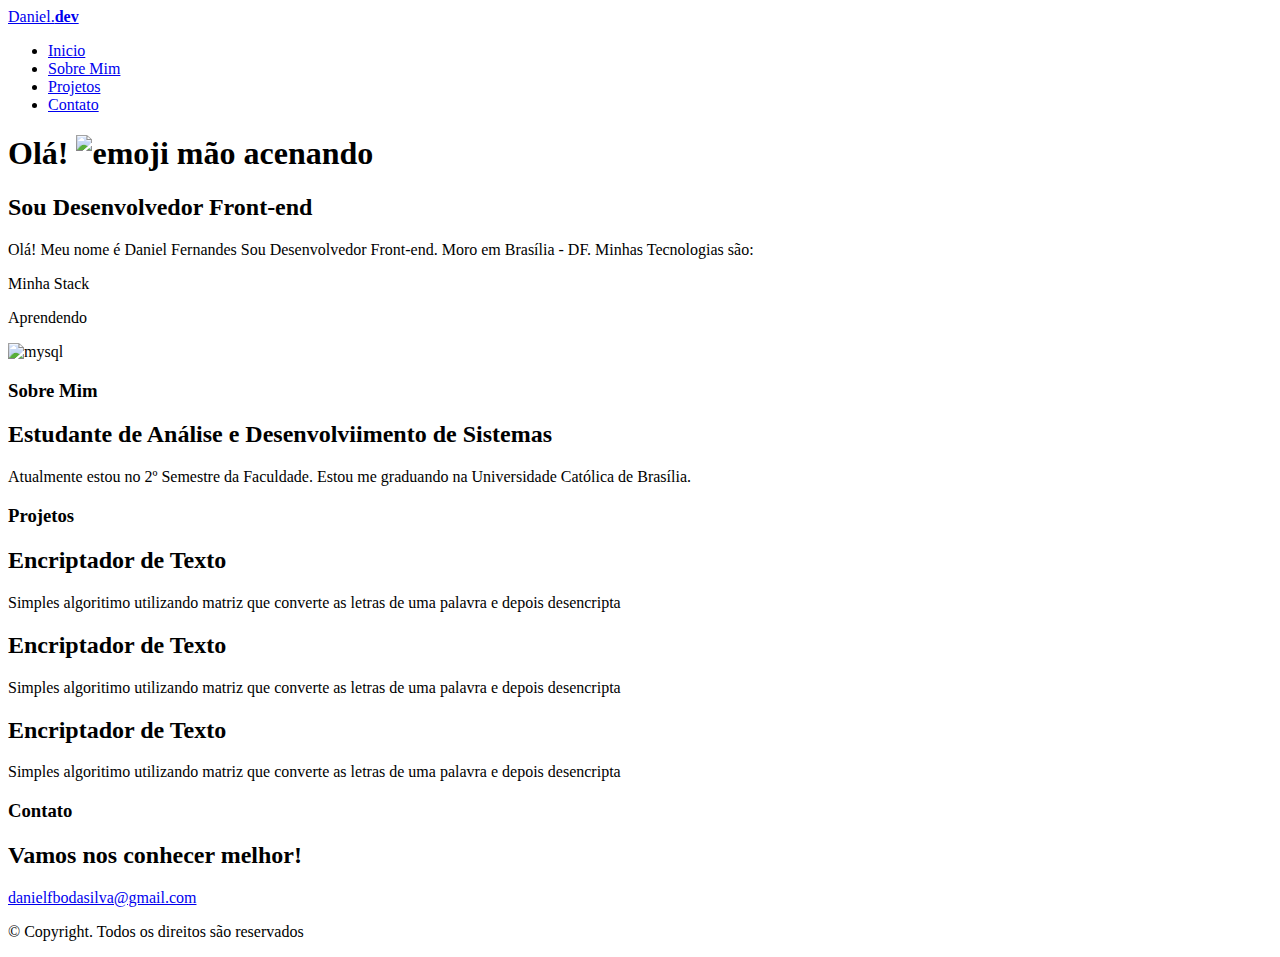
==== main.html @ 3bb81e8b "Adicionando HTML" ====
<!DOCTYPE html>
<html lang="pt-br">
<head>
    <meta charset="UTF-8">
    <meta name="viewport" content="width=device-width, initial-scale=1.0">
    <title>Meu Portifolio</title>
    <link rel="stylesheet" href="css/style.css">
    <!--Icones-->
    <link rel="stylesheet" href="https://cdnjs.cloudflare.com/ajax/libs/font-awesome/6.5.2/css/all.min.css" integrity="sha512-SnH5WK+bZxgPHs44uWIX+LLJAJ9/2PkPKZ5QiAj6Ta86w+fsb2TkcmfRyVX3pBnMFcV7oQPJkl9QevSCWr3W6A==" crossorigin="anonymous" referrerpolicy="no-referrer" />

    <script defer src="js/navegacao.js"></script>

    <script defer src="js/mobile-navbar.js"></script>
</head>
<body>
    <header class="barra-menu">
        <a href="#"><span class="logo">Daniel.<strong>dev</strong></span></a>
        <nav>
            <div class="mobile-menu">
                <div class="line1"></div>
                <div class="line2"></div>
                <div class="line3"></div>
            </div>
            <ul class="nav-list">
                <li><a href="#inicio" class="active">Inicio</a></li>
                <li><a href="#sobre-mim">Sobre Mim</a></li>
                <li><a href="#projetos">Projetos</a></li>
                <li><a href="#contato">Contato</a></li>
            </ul>
        </nav>
    </header>
    <main>
        <section id="inicio" class="inicio">
            <article class="apresentacao">
                <div class="texto-apresentacao">

                    <h1>Olá! <img class="emoji-mao-acenando" src="images/emoji-mao.png" alt="emoji mão acenando"></h1>
                    <h2>Sou Desenvolvedor Front-end</h2>
                    <p>Olá! Meu nome é Daniel Fernandes Sou Desenvolvedor Front-end. Moro em Brasília - DF. Minhas Tecnologias são:</p>


                    <div class="icones-link">
                        <a href="#"><i class="fa-brands fa-linkedin"></i></a>
                        <a href="#"><i class="fa-brands fa-github"></i></a>
                    </div>

                </div> 
                <div class="minha-foto"></div>  
            </article>
            <div class="minha-stack">
                <div class="stack-atual">
                    <p>Minha Stack</p><div class="linha-vertical"></div>
                    <i class="fa-brands fa-html5 fa-3x" style="color: #ff3300;"></i>
                    <i class="fa-brands fa-css3-alt fa-3x" style="color: #005eff;"></i>
                    <i class="fa-brands fa-square-js fa-3x" style="color: #ffc800;"></i>
                    <i class="fa-solid fa-c fa-3x" style="color: #0041b3;"></i>
                </div>
                <div class="stack-aprendendo">
                    <p>Aprendendo</p><div class="linha-vertical"></div>
                    <i class="fa-brands fa-java fa-3x" style="color: #ff0000;"></i>
                    <img src="https://cdn.iconscout.com/icon/free/png-256/free-mysql-3521596-2945040.png" alt="mysql" style="width: 70px;">

                </div>
            </div>
        </section>

        <section id="sobre-mim" class="sobre-mim">
            <article class="apresentacao">
                <div class="texto-apresentacao">

                    <h3>Sobre Mim</h3>
                    <h2>Estudante de Análise e Desenvolviimento de Sistemas</h2>
                    <p>Atualmente estou no 2º Semestre da Faculdade. Estou me graduando na Universidade Católica de Brasília.</p>

                </div> 
                <div id="imagem-sobre-mim" class="div-imagem"></div>  
            </article>
        </section>
        
        <section id="projetos" class="projetos">
            <article id="projeto-1" class="apresentacao">
               <div class="texto-apresentacao">

                    <h3>Projetos</h3>
                    <h2>Encriptador de Texto</h2>
                    <p>Simples algoritimo utilizando matriz que converte as letras de uma 
                    palavra e depois desencripta</p>
                    
                    <div class="icones-link">
                        <a href="#"><i class="fa-brands fa-github"></i></a>
                        <a href="#"><i class="fa-solid fa-arrow-up-right-from-square"></i></i></a>

                        <div>
                            <i class="fa-brands fa-html5 fa-1x" style="color: #ff3300;"></i>
                            <i class="fa-brands fa-css3-alt fa-1x" style="color: #005eff;"></i>
                            <i class="fa-brands fa-square-js fa-1x" style="color: #ffc800;"></i>
                        </div>
                    </div>
                    
                </div>
                <div class="div-imagem"></div>
            </article>

            <article id="projeto-2" class="apresentacao">
                <div class="texto-apresentacao">
                     <h2>Encriptador de Texto</h2>
                     <p>Simples algoritimo utilizando matriz que converte as letras de uma 
                     palavra e depois desencripta</p>
                     
                     <div class="icones-link">
                         <a href="#"><i class="fa-brands fa-github"></i></a>
                         <a href="#"><i class="fa-solid fa-arrow-up-right-from-square"></i></i></a>
 
                         <div>
                             <i class="fa-brands fa-html5 fa-1x" style="color: #ff3300;"></i>
                             <i class="fa-brands fa-css3-alt fa-1x" style="color: #005eff;"></i>
                             <i class="fa-brands fa-square-js fa-1x" style="color: #ffc800;"></i>
                         </div>
                     </div>
                     
                 </div>
                 <div class="div-imagem"></div>
             </article>

             <article id="projeto-2" class="apresentacao">
                <div class="texto-apresentacao">
                     <h2>Encriptador de Texto</h2>
                     <p>Simples algoritimo utilizando matriz que converte as letras de uma 
                     palavra e depois desencripta</p>
                     
                     <div class="icones-link">
                         <a href="#"><i class="fa-brands fa-github"></i></a>
                         <a href="#"><i class="fa-solid fa-arrow-up-right-from-square"></i></i></a>
 
                         <div>
                             <i class="fa-brands fa-html5 fa-1x" style="color: #ff3300;"></i>
                             <i class="fa-brands fa-css3-alt fa-1x" style="color: #005eff;"></i>
                             <i class="fa-brands fa-square-js fa-1x" style="color: #ffc800;"></i>
                         </div>
                     </div>
                     
                 </div>
                 <div class="div-imagem"></div>
             </article>
        </section>
        
        <section id="contato" class="contato">
            <article>
                <div class="texto-apresentacao">
                    <h3>Contato</h3>
                    <h2>Vamos nos conhecer melhor!</h2>
                    <p><i class="fa-regular fa-envelope"></i><a href="mailto:danielfbodasilva@gmail.com">danielfbodasilva@gmail.com</a></p>
                </div>
            </article>
        </section>
    </main>
    <footer>
        <p>&copy Copyright. Todos os direitos são reservados</p>

        <div class="icones-link">
            <a href="#"><i class="fa-brands fa-linkedin"></i></a>
            <a href="#"><i class="fa-brands fa-github"></i></a>
        </div>
    </footer>
</body>
</html>
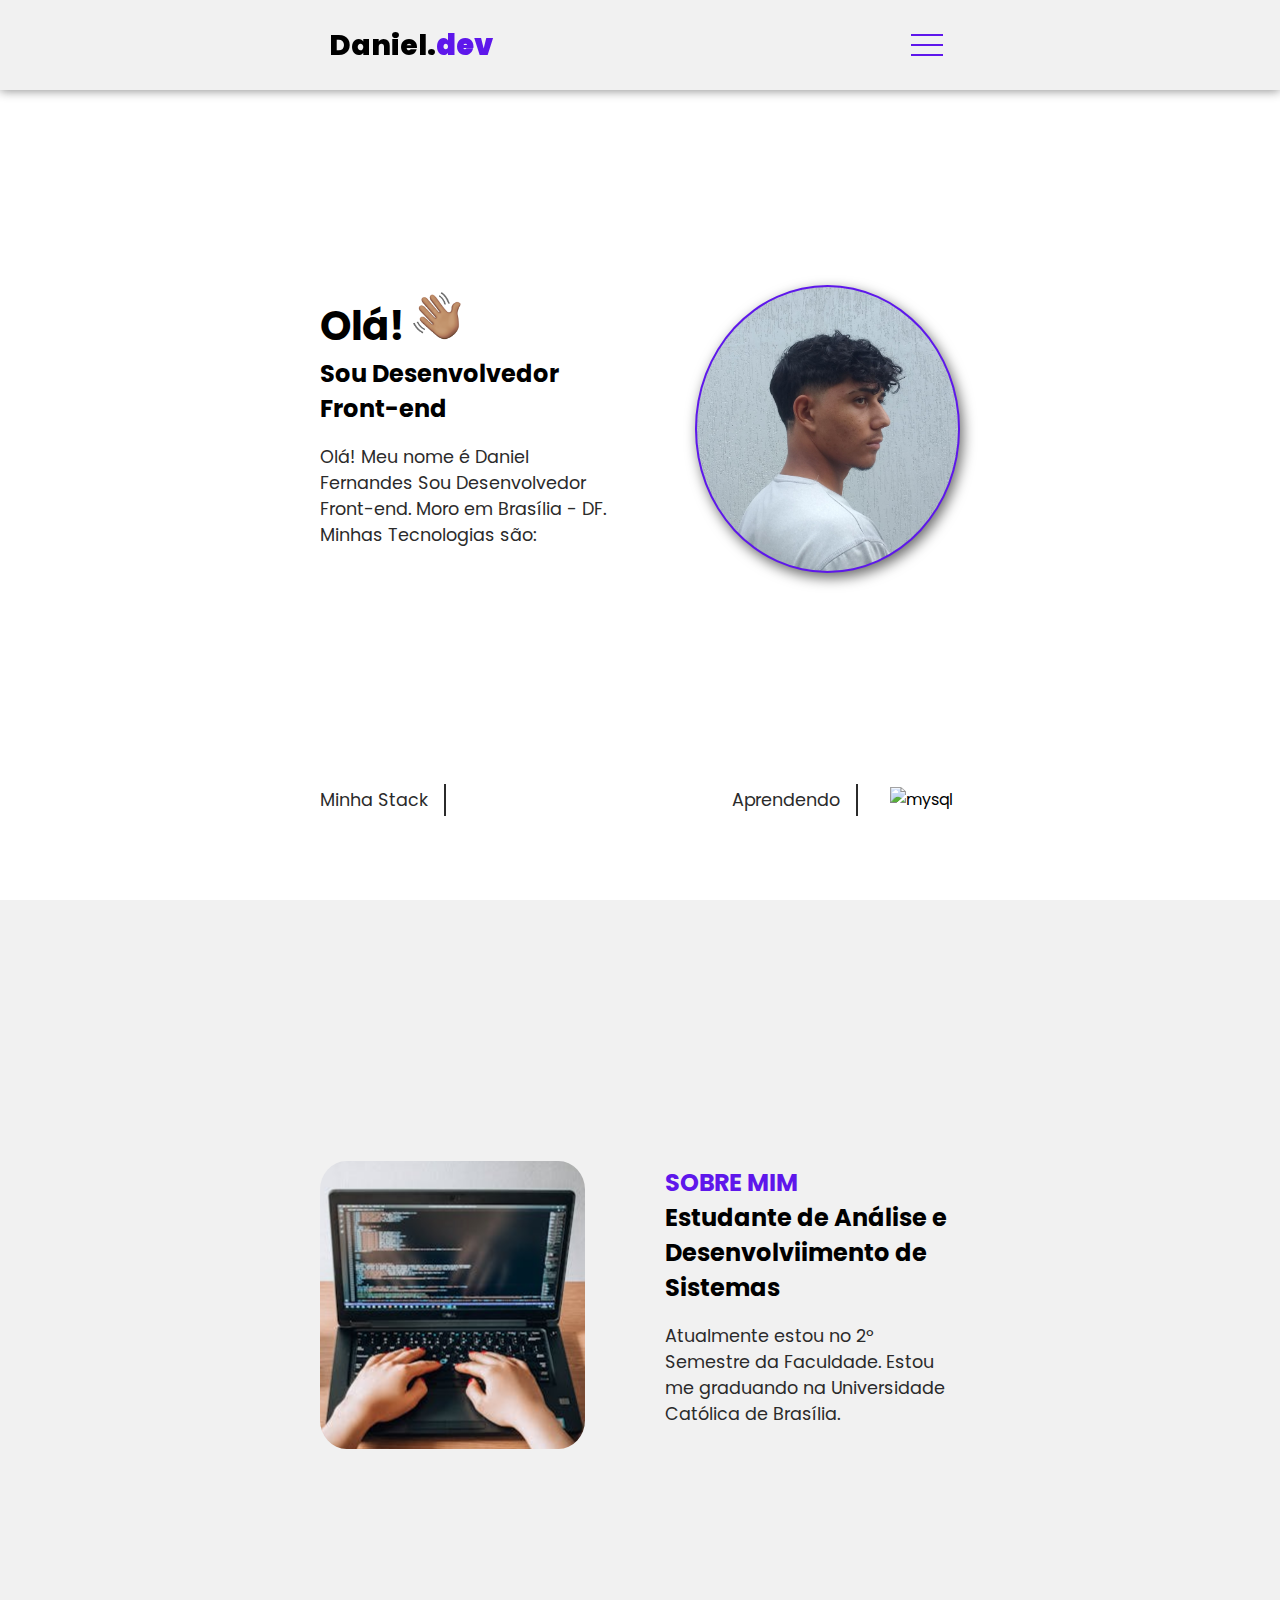
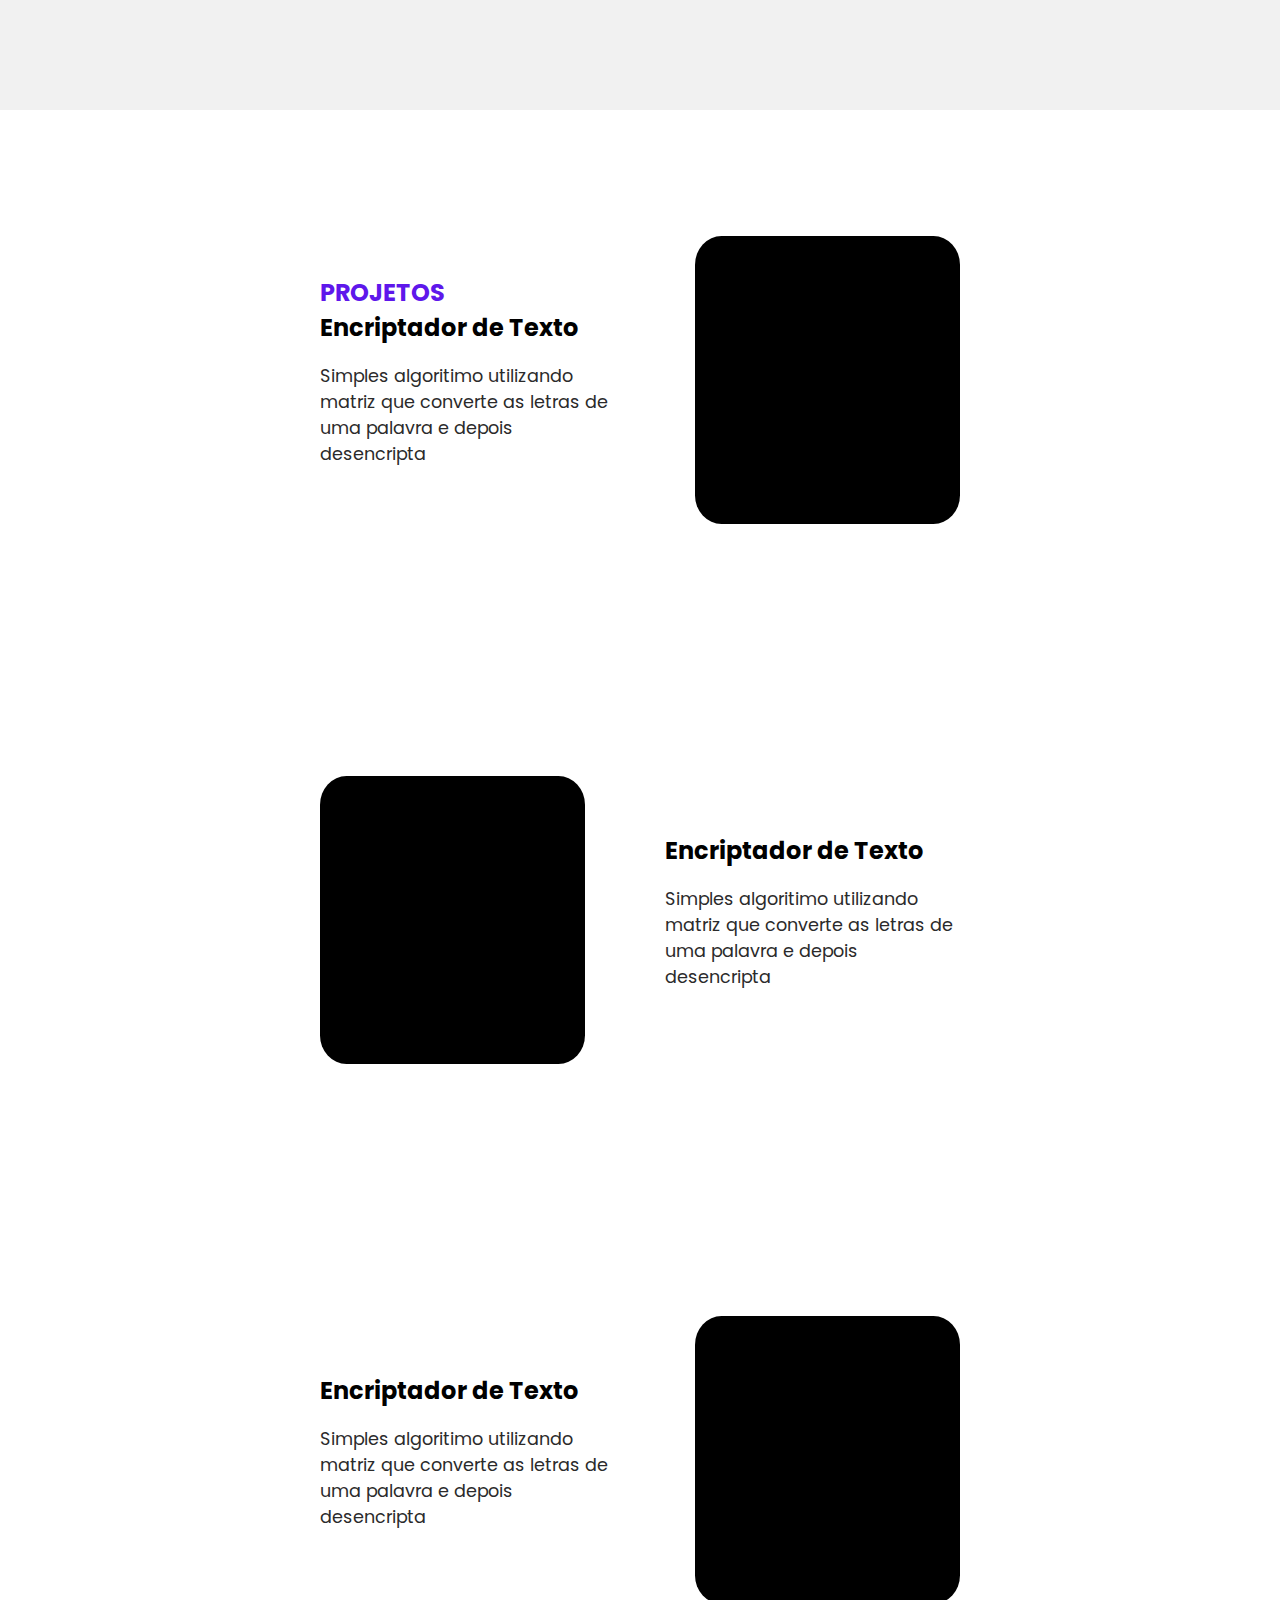
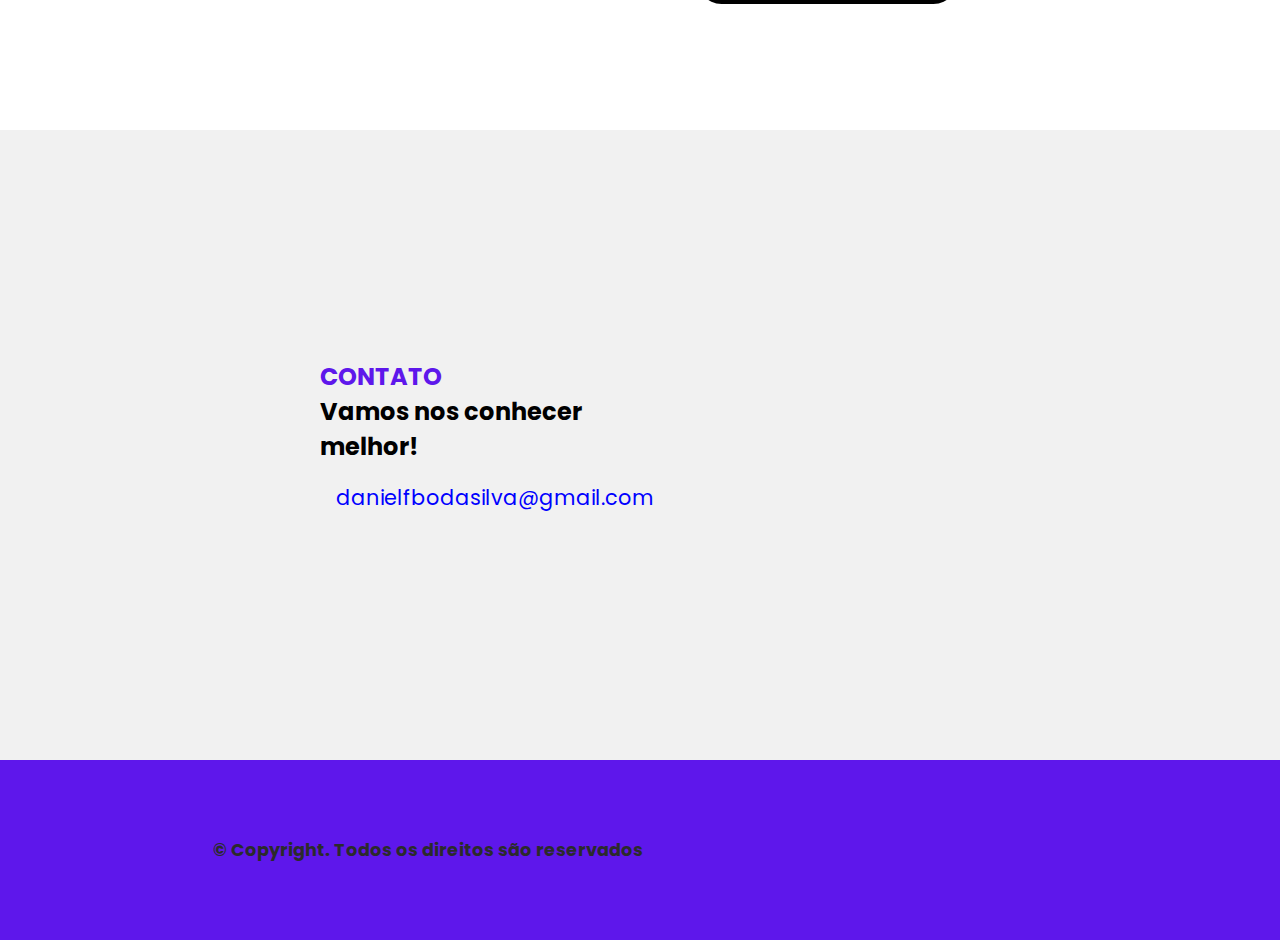
==== commit 7d0b4d4a: "Tornando Responsivo" ====
--- a/main.html
+++ b/main.html
@@ -122,7 +122,7 @@
                  <div class="div-imagem"></div>
              </article>
 
-             <article id="projeto-2" class="apresentacao">
+             <article id="projeto-3" class="apresentacao">
                 <div class="texto-apresentacao">
                      <h2>Encriptador de Texto</h2>
                      <p>Simples algoritimo utilizando matriz que converte as letras de uma 
@@ -145,7 +145,7 @@
         </section>
         
         <section id="contato" class="contato">
-            <article>
+            <article class="apresentacao">
                 <div class="texto-apresentacao">
                     <h3>Contato</h3>
                     <h2>Vamos nos conhecer melhor!</h2>
--- a/css/style.css
+++ b/css/style.css
@@ -0,0 +1,387 @@
+@charset "UTF-8";
+
+@import url("scrollBar.css");
+
+/*Poppins*/
+@import url('https://fonts.googleapis.com/css2?family=Poppins:ital,wght@0,100;0,200;0,300;0,400;0,500;0,600;0,700;0,800;0,900;1,100;1,200;1,300;1,400;1,500;1,600;1,700;1,800;1,900&display=swap');
+
+/*Mulish*/
+@import url('https://fonts.googleapis.com/css2?family=Mulish:ital,wght@0,200..1000;1,200..1000&display=swap');
+
+@import url('https://fonts.googleapis.com/css2?family=Montserrat:ital,wght@0,100..900;1,100..900&display=swap');
+
+*{
+    padding: 0;
+    margin: 0;
+    box-sizing: border-box;
+    scroll-behavior: smooth;
+}
+
+a {
+    text-decoration: none;
+    color: initial;
+}
+
+ul, ol{
+    list-style: none;
+}
+
+:root{
+    --fonte-titulo: "Poppins", sans-serif;
+    --fonte-texto: "Montserrat", sans-serif;
+
+    --cor-backgroung-1: #fff;
+    --cor-background-2: #F1F1F1;
+
+    --cor-texto: #2B2B2B;
+    --cor-titulo: #5E17EB;
+    --cor-titulo-2: #000;
+
+    --cor-icone-link-hover: #5E17EB;
+}
+
+body{
+    font-family: var(--fonte-titulo);
+    width: 100vw;
+    margin-top: 10vh;
+    overflow-x: hidden;
+}
+
+section{
+    display: flex;
+    flex-direction: column;
+    align-items: center;
+    justify-content: center;
+    height: 90vh;
+}
+
+section:nth-child(odd){
+    background-color: var(--cor-backgroung-1);
+}
+section:nth-child(even){
+    background-color: var(--cor-background-2);
+}
+
+article{
+    display: flex;
+    align-items: center;
+    height: 60vh;
+    width: 50vw;
+}
+
+section:nth-child(even) > article{
+    flex-direction: row-reverse;
+}
+
+
+section> article:nth-child(even) {
+    flex-direction: row-reverse;
+}
+
+
+h1{
+    font-family: var(--fonte-titulo);
+    font-size: 2.5rem;
+    color: var(--cor-titulo-2);
+}
+
+h3{
+    color: var(--cor-titulo);
+    font-size: 1.5rem;
+    font-weight: bolder;
+    text-transform: uppercase;
+}
+
+p{ 
+    font-size: 1.1rem;
+    padding: 2vh 0vh 2vh;
+    color: var(--cor-texto);
+}
+
+
+header.barra-menu {
+    position: fixed;
+    top: 0;
+    display: flex;
+    flex-direction: row;
+    align-items: center;
+    justify-content: space-evenly;
+    gap: 5rem;
+
+    width: 100vw;
+    height: 10vh;
+    background-color: #F1F1F1;
+    
+    box-shadow: rgba(0, 0, 0, 0.44) 0px 1px 10px 0px;
+}
+
+.logo{
+    font-weight: 800;
+    font-size: 1.8rem;
+}
+
+.logo > strong{
+    color: #5E17EB;
+}
+
+/*Mobile Navbar*/
+.nav-list{
+    display: flex;
+    flex-direction: row;
+    gap: 2rem;
+
+    font-family: var(--fonte-texto);
+    font-weight: bold;
+    font-size: 1.2rem;
+}
+
+.mobile-menu{
+    cursor: pointer;
+    display: none;
+}
+
+.mobile-menu div{
+    width: 32px;
+    height: 2px;
+    background-color: var(--cor-titulo);
+    margin: 8px;
+
+    transition: .3s;
+}
+
+@media (max-width: 1300px) {
+    .barra-menu{
+        justify-content: space-around;
+    }
+    
+    .nav-list{
+        position: absolute;
+        top: 10vh;
+        right: 0;
+        width: 100vw;
+        height: 90vh;
+        background-color: var(--cor-backgroung-1);
+
+        flex-direction: column;
+        align-items: center;
+        justify-content: space-around;
+        transform: translate(100%);
+        transition: transform 0.3s ease-in;
+    }
+
+    .nav-list li{
+        margin-left: 0;
+        opacity: 0;
+    }
+
+    .mobile-menu{
+        display: block;
+    }
+
+    .nav-list.active-hamburger{
+        transform: translateX(0);
+    }
+
+    @keyframes navLinkFade {
+        from{
+            opacity: 0;
+            transform: translateX(50px);
+        }
+
+        to{
+            opacity: 1;
+            transform: translateX(0);
+        }
+    }
+
+    .mobile-menu.active-hamburger .line1{
+        transform: rotate(-45deg) translate(-8px, 8px);
+    }
+
+    .mobile-menu.active-hamburger .line2{
+        opacity: 0;
+    }
+
+    .mobile-menu.active-hamburger .line3{
+        transform: rotate(45deg) translate(-5px, -7px);
+    }
+
+
+}
+nav ul li a{
+    transition: 0.3s;
+}
+
+nav>ul>li>a:hover, nav>ul>li>a.active{
+    color: var(--cor-icone-link-hover);
+}
+
+
+/*-----------------*/
+
+section.inicio{
+    justify-content: space-evenly;
+}
+
+article.apresentacao{
+    display: flex;
+    align-items: center;
+    justify-content: space-evenly;
+    gap: 5rem;
+    width: 50vw;
+}
+
+.texto-apresentacao{
+    display: flex;
+    flex-direction: column;
+    width: 25vw;
+    height: auto;
+}
+img.emoji-mao-acenando{
+    width: 3rem;
+    height: auto;
+}
+
+div.minha-foto{
+    background-image: url("../images/foto-perfil.jpg");
+    background-position: center;
+    background-repeat: unset;
+    background-size: 150%;
+
+    background-color: #000;
+    box-shadow: 3px 5px 13px 0px rgb(0 0 0 / 58%);
+    width: 18rem;
+    height: 18rem;
+    border-radius: 50%;
+    border: 2px solid #5E17EB;
+}
+.icones-link{
+    font-size: 2rem;
+}
+.icones-link a:hover{
+    color: var(--cor-icone-link-hover);
+}
+
+.minha-stack{
+    display: flex;
+    flex-direction: row;
+    align-items: center;
+    justify-content: space-between;
+    width: 50vw;
+}
+
+.stack-atual, .stack-aprendendo{
+    display: flex;
+    flex-direction: row;
+    align-items: center;
+    gap: 1rem;
+}
+.linha-vertical{
+    background-color: var(--cor-texto);
+    width: 2px;
+    height: 2rem;
+}
+
+.div-imagem{
+    background-color: #000;
+    width: 18rem;
+    height: 18rem;
+    border-radius: 10%;
+}
+
+#imagem-sobre-mim{
+    background: url("../images/img-programando.jpg") no-repeat center 
+}
+
+.projetos{
+    height: auto;
+}
+
+.contato{
+    height: 70vh;
+}
+
+.contato article{
+    justify-content: flex-end;
+}
+
+.contato p{
+    display: flex;
+    flex-direction: row;
+    align-items: center;
+    gap: 1rem;
+    
+    font-size: 1.3rem;
+}
+
+.contato a{
+    color: blue;
+}
+
+.contato a:hover{
+    cursor: copy;
+}
+
+
+
+footer{
+    display: flex;
+    flex-direction: row;
+    align-items: center;
+    justify-content: space-around;
+    height: 20vh;
+
+    background-color: #5E17EB;
+    font-size: 1.1rem;
+    font-weight: bold;
+}
+
+footer .icones-link>a:hover{
+    color: white;
+}
+
+/*Mobile Config*/
+
+@media (max-width:1070px) {
+    
+    section{
+        height: auto;
+        padding-top: 5rem;
+        padding-bottom: 5rem;
+        gap: 2rem;
+    }
+
+    article{
+        flex-direction: column;
+        height: auto;
+    }
+
+    .inicio article{
+        flex-direction: column-reverse;
+    }
+
+    article.apresentacao{
+        flex-wrap: wrap;
+        justify-content: center;
+        align-content: center;
+        padding-bottom: 7rem;
+        width: 70vw;
+    }
+
+    .texto-apresentacao{
+        align-items: center;
+        width: 70vw;
+        text-align: center;
+        gap: 1.2rem;
+    }
+
+    .minha-stack{
+        flex-wrap: wrap;
+        justify-content: center;
+    }
+    
+
+    footer{
+        flex-wrap: wrap;
+    }
+}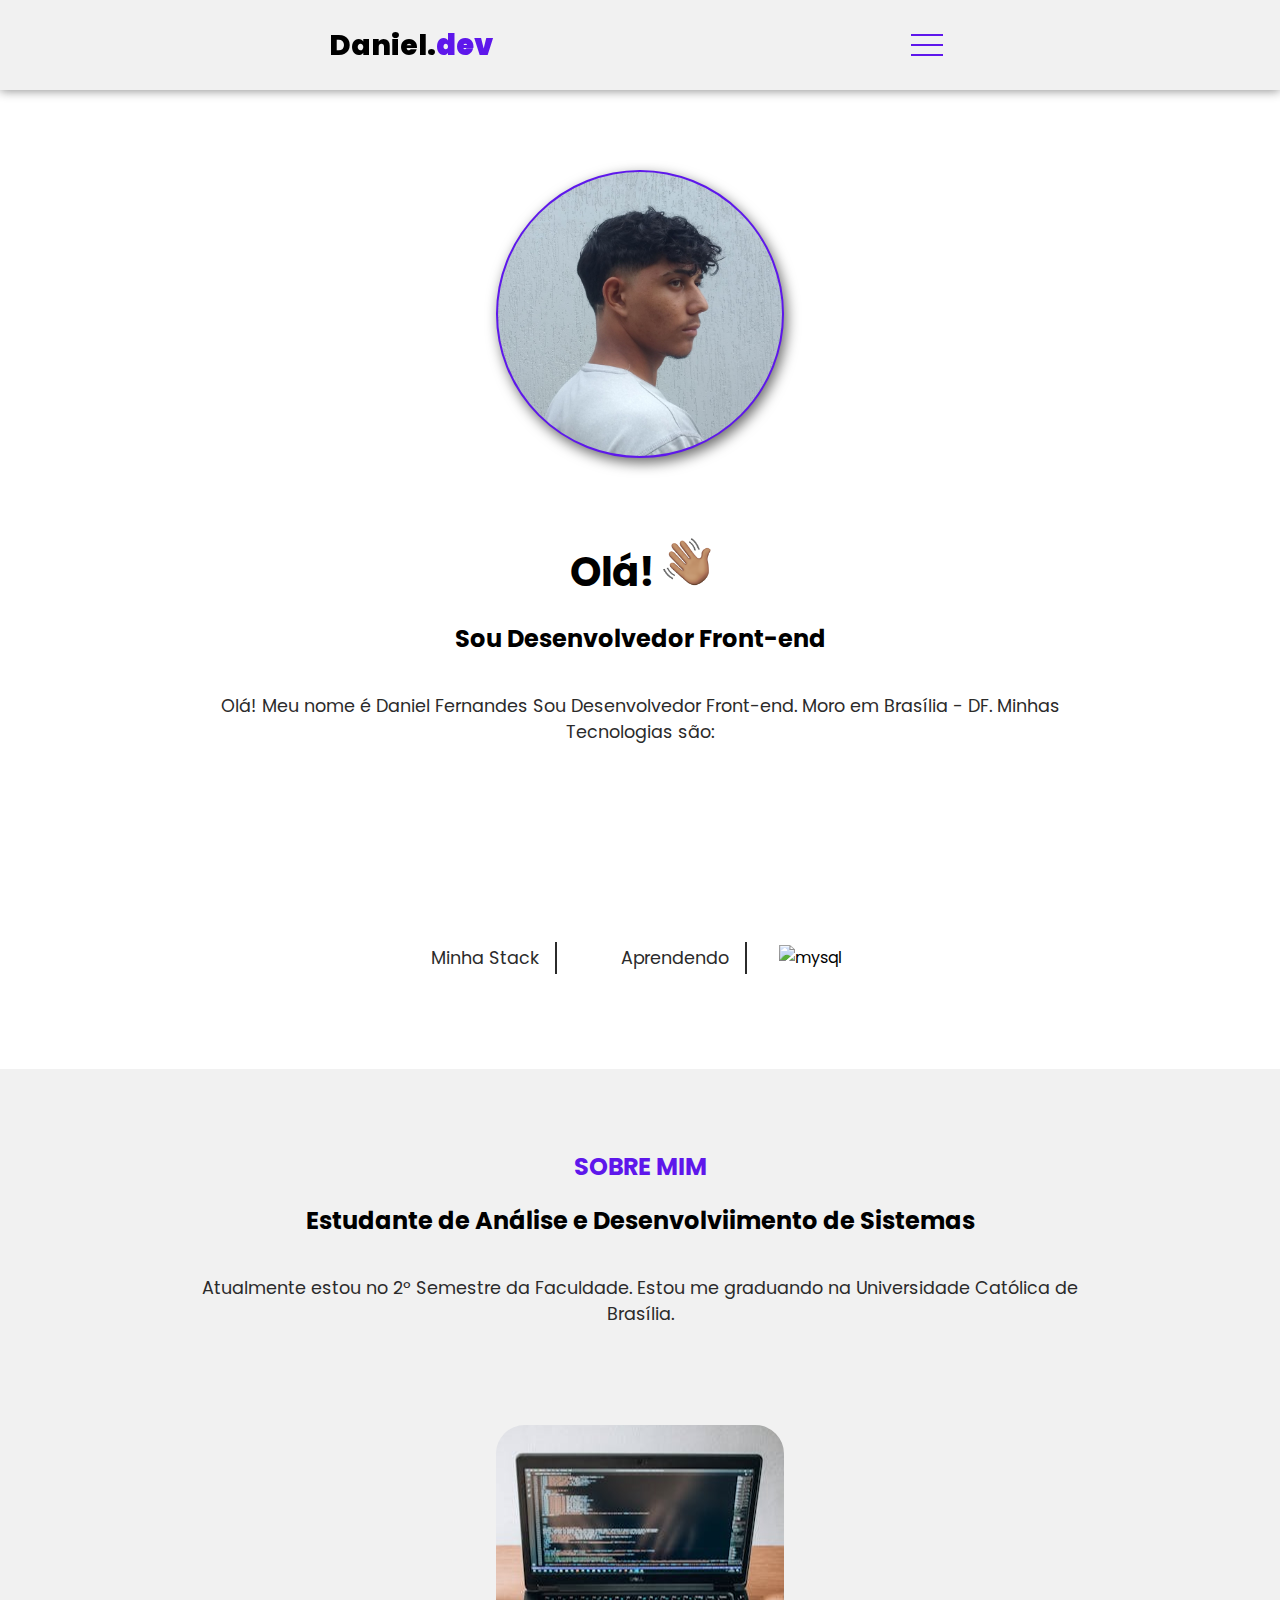
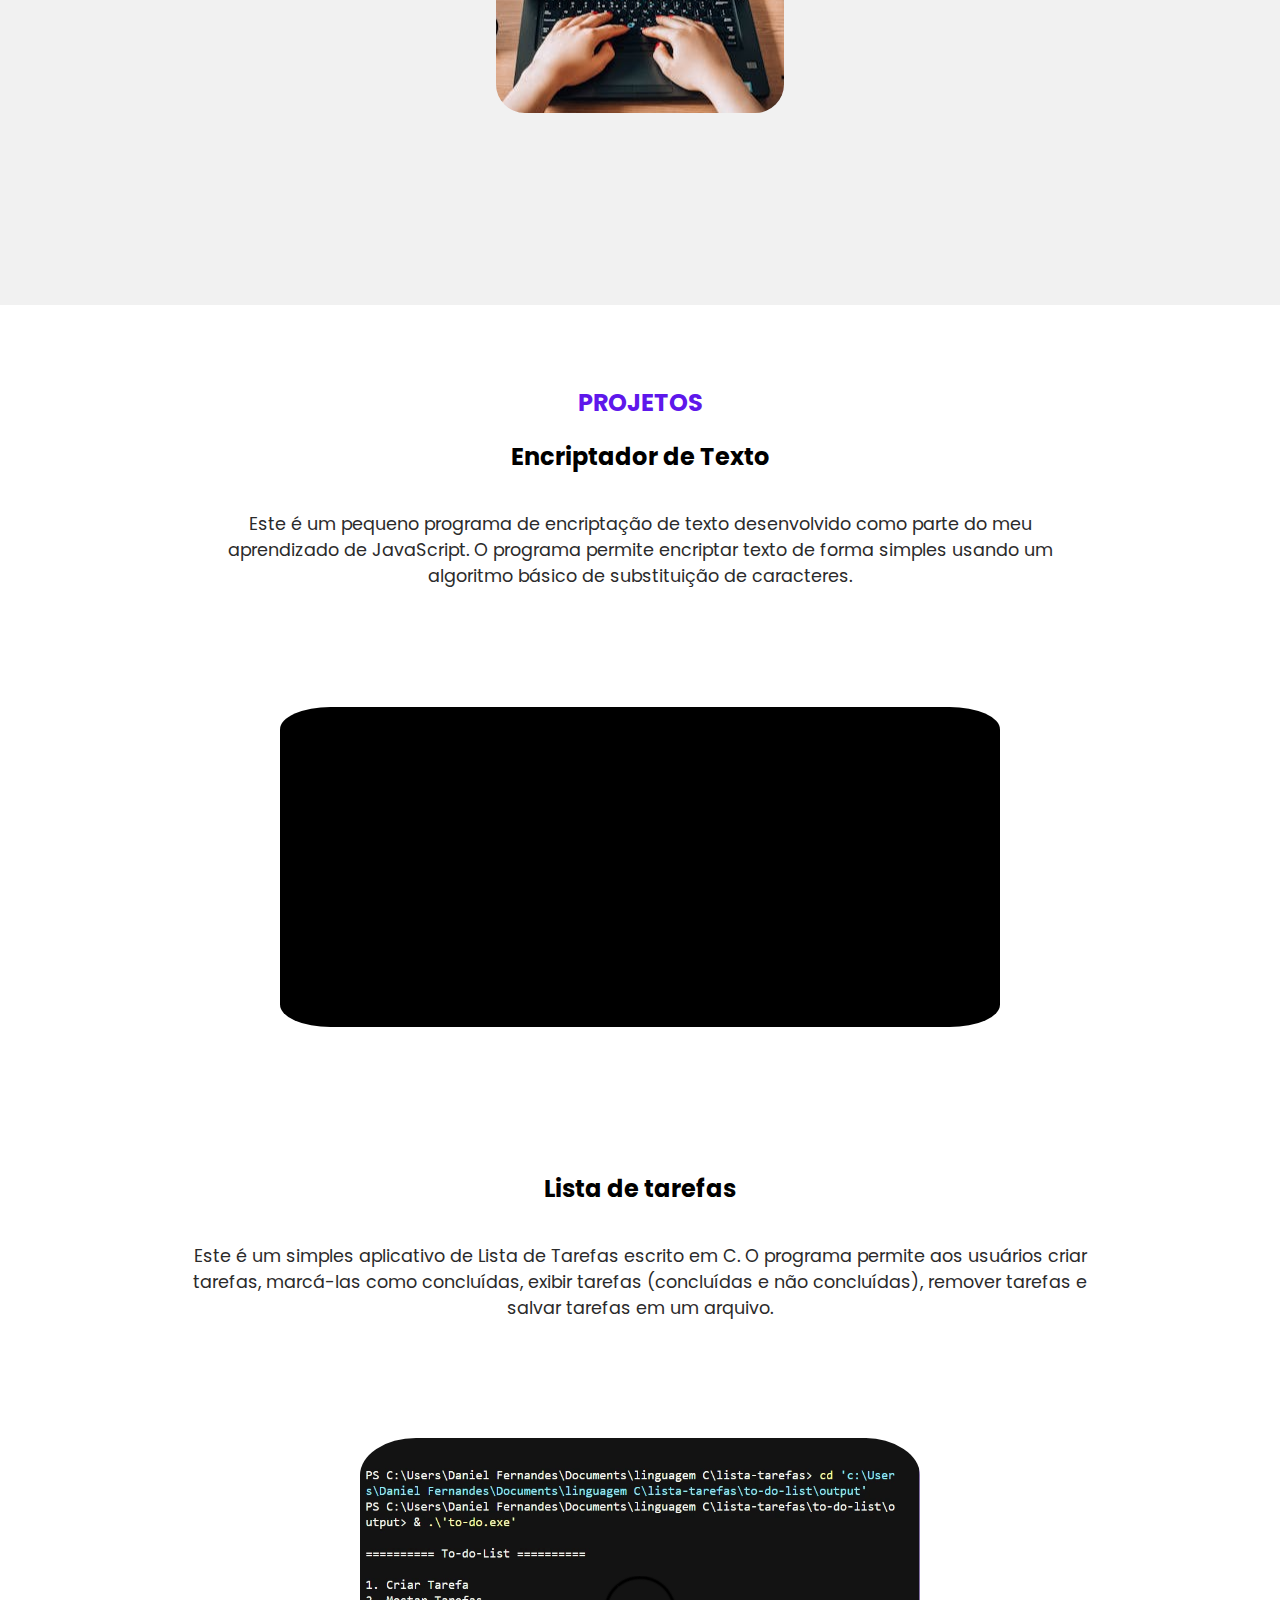
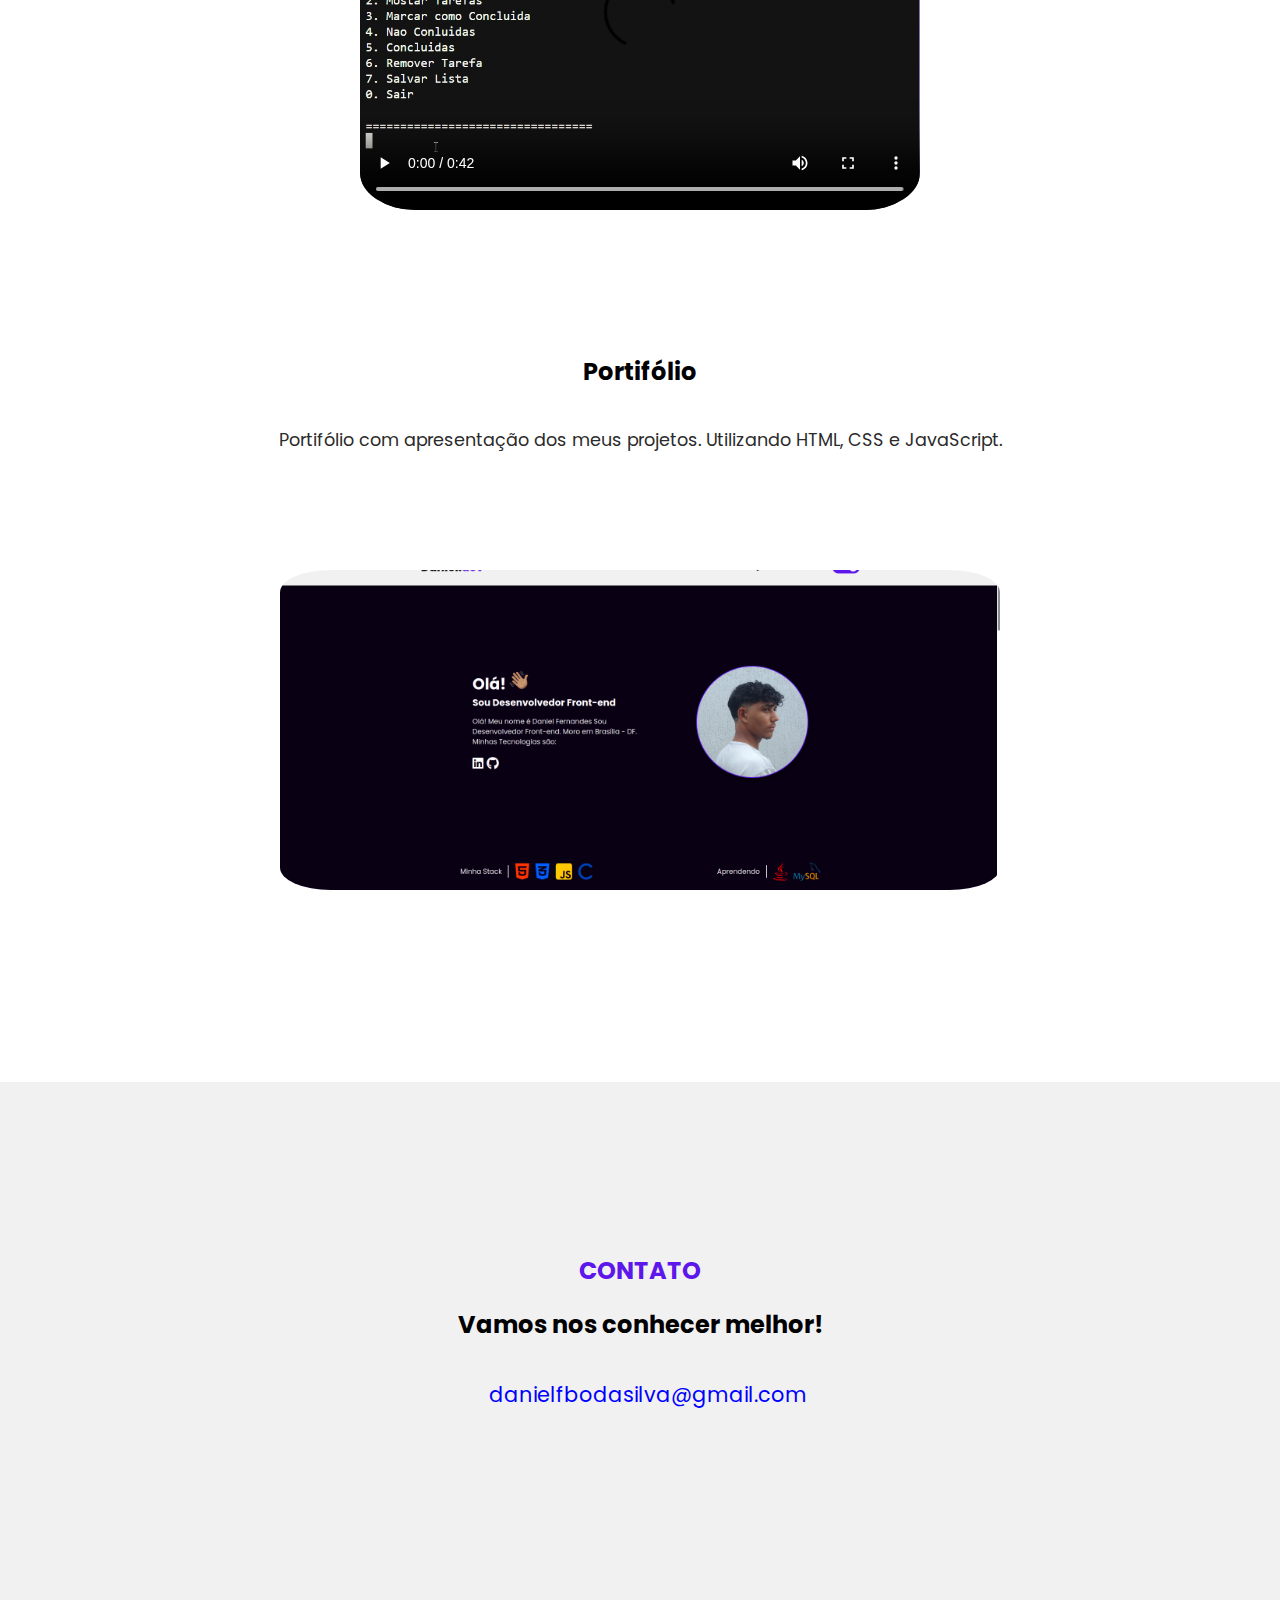
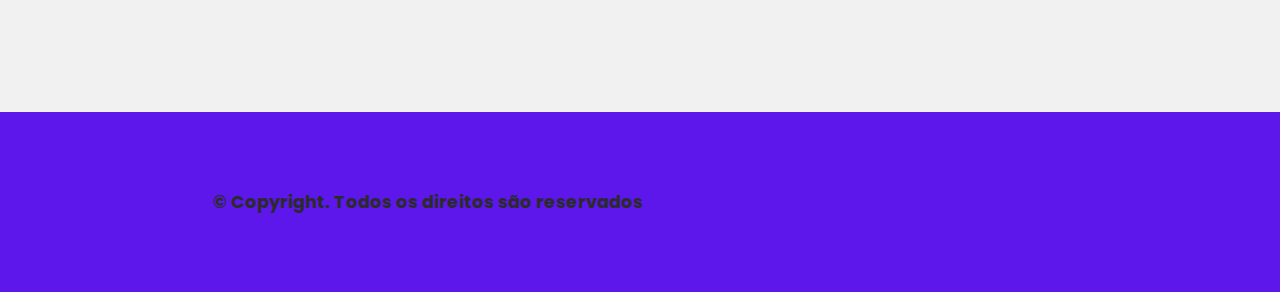
==== commit 13e28dd8: "Adicionando dark-mode" ====
--- a/main.html
+++ b/main.html
@@ -5,12 +5,17 @@
     <meta name="viewport" content="width=device-width, initial-scale=1.0">
     <title>Meu Portifolio</title>
     <link rel="stylesheet" href="css/style.css">
+
+    <link rel="shortcut icon" href="images/download.png" type="image/x-icon">
+
     <!--Icones-->
     <link rel="stylesheet" href="https://cdnjs.cloudflare.com/ajax/libs/font-awesome/6.5.2/css/all.min.css" integrity="sha512-SnH5WK+bZxgPHs44uWIX+LLJAJ9/2PkPKZ5QiAj6Ta86w+fsb2TkcmfRyVX3pBnMFcV7oQPJkl9QevSCWr3W6A==" crossorigin="anonymous" referrerpolicy="no-referrer" />
 
     <script defer src="js/navegacao.js"></script>
 
     <script defer src="js/mobile-navbar.js"></script>
+
+    <script defer src="js/darkmode.js"></script>
 </head>
 <body>
     <header class="barra-menu">
@@ -26,6 +31,9 @@
                 <li><a href="#sobre-mim">Sobre Mim</a></li>
                 <li><a href="#projetos">Projetos</a></li>
                 <li><a href="#contato">Contato</a></li>
+
+                <input id="dark-btn" type="checkbox" hidden>
+                <label for="dark-btn"></label>
             </ul>
         </nav>
     </header>
@@ -79,16 +87,16 @@
         
         <section id="projetos" class="projetos">
             <article id="projeto-1" class="apresentacao">
+                
                <div class="texto-apresentacao">
 
                     <h3>Projetos</h3>
                     <h2>Encriptador de Texto</h2>
-                    <p>Simples algoritimo utilizando matriz que converte as letras de uma 
-                    palavra e depois desencripta</p>
+                    <p>Este é um pequeno programa de encriptação de texto desenvolvido como parte do meu aprendizado de JavaScript. O programa permite encriptar texto de forma simples usando um algoritmo básico de substituição de caracteres.</p>
                     
                     <div class="icones-link">
-                        <a href="#"><i class="fa-brands fa-github"></i></a>
-                        <a href="#"><i class="fa-solid fa-arrow-up-right-from-square"></i></i></a>
+                        <a href="https://github.com/danieelfeer/Encriptador-Texto" target="_blank"><i class="fa-brands fa-github"></i></a>
+                        <a href="https://danieelfeer.github.io/Encriptador-Texto/" target="_blank"><i class="fa-solid fa-arrow-up-right-from-square"></i></i></a>
 
                         <div>
                             <i class="fa-brands fa-html5 fa-1x" style="color: #ff3300;"></i>
@@ -103,9 +111,24 @@
 
             <article id="projeto-2" class="apresentacao">
                 <div class="texto-apresentacao">
-                     <h2>Encriptador de Texto</h2>
-                     <p>Simples algoritimo utilizando matriz que converte as letras de uma 
-                     palavra e depois desencripta</p>
+                    <h2>Lista de tarefas</h2>
+                    <p>Este é um simples aplicativo de Lista de Tarefas escrito em C. O programa permite aos usuários criar tarefas, marcá-las como concluídas, exibir tarefas (concluídas e não concluídas), remover tarefas e salvar tarefas em um arquivo.</p>
+                    
+                    <div class="icones-link">
+                        <a href="https://github.com/danieelfeer/to-do-list"><i class="fa-brands fa-github"></i></a>
+                        <a href="https://github.com/danieelfeer/to-do-list/blob/main/to-do.c"><i class="fa-solid fa-arrow-up-right-from-square"></i></i></a>
+                        <div>
+                        <i class="fa-solid fa-c fa-1x" style="color: #0041b3;"></i>
+                        </div>
+                    </div>
+                 </div>
+                <video src="images/306670909-93fb270a-c59f-424c-86ef-6d629d100877.mp4" type="video/mp4" controls></video>
+             </article>
+
+             <article id="projeto-3" class="apresentacao">
+                <div class="texto-apresentacao">
+                     <h2>Portifólio</h2>
+                     <p>Portifólio com apresentação dos meus projetos. Utilizando HTML, CSS e JavaScript.</p>
                      
                      <div class="icones-link">
                          <a href="#"><i class="fa-brands fa-github"></i></a>
@@ -119,28 +142,7 @@
                      </div>
                      
                  </div>
-                 <div class="div-imagem"></div>
-             </article>
-
-             <article id="projeto-3" class="apresentacao">
-                <div class="texto-apresentacao">
-                     <h2>Encriptador de Texto</h2>
-                     <p>Simples algoritimo utilizando matriz que converte as letras de uma 
-                     palavra e depois desencripta</p>
-                     
-                     <div class="icones-link">
-                         <a href="#"><i class="fa-brands fa-github"></i></a>
-                         <a href="#"><i class="fa-solid fa-arrow-up-right-from-square"></i></i></a>
- 
-                         <div>
-                             <i class="fa-brands fa-html5 fa-1x" style="color: #ff3300;"></i>
-                             <i class="fa-brands fa-css3-alt fa-1x" style="color: #005eff;"></i>
-                             <i class="fa-brands fa-square-js fa-1x" style="color: #ffc800;"></i>
-                         </div>
-                     </div>
-                     
-                 </div>
-                 <div class="div-imagem"></div>
+                 <div class="div-imagem projeto"></div>
              </article>
         </section>
         
--- a/css/style.css
+++ b/css/style.css
@@ -40,6 +40,50 @@
     --cor-icone-link-hover: #5E17EB;
 }
 
+.dark-mode:root{
+    --cor-backgroung-1: #090014;
+    --cor-background-2: #120029;
+
+    --cor-texto: #F1F1F1;
+    --cor-titulo: #5E17EB;
+    --cor-titulo-2: #ffff;
+
+    --cor-icone-link-hover: #5E17EB;
+}
+
+
+label {
+	min-height: 30px;
+	min-width: 70px;
+	background: #202430;
+	border-radius: 80px;
+	overflow: hidden;
+	cursor: pointer;
+	transition: 0.3s;
+	display: flex;
+    align-items: center;
+}
+
+#dark-btn:checked ~ label {
+	background: var(--cor-titulo);
+}
+
+label:before {
+	content: "";
+	margin: 0 7px;
+	height: 20px;
+	width: 20px;
+	background: whitesmoke;
+	border-radius: 80px;
+	transition: 0.5s;
+}
+
+#dark-btn:checked ~ label:before {
+	transform: translateX(180%);
+	background: #fff;
+}
+
+
 body{
     font-family: var(--fonte-titulo);
     width: 100vw;
@@ -82,6 +126,10 @@
 h1{
     font-family: var(--fonte-titulo);
     font-size: 2.5rem;
+    color: var(--cor-titulo-2);
+}
+
+h2{
     color: var(--cor-titulo-2);
 }
 
@@ -160,7 +208,7 @@
         right: 0;
         width: 100vw;
         height: 90vh;
-        background-color: var(--cor-backgroung-1);
+        background-color: var(--cor-background-2);
 
         flex-direction: column;
         align-items: center;
@@ -172,6 +220,10 @@
     .nav-list li{
         margin-left: 0;
         opacity: 0;
+    }
+
+    .nav-list li a{
+        color: var(--cor-titulo-2);
     }
 
     .mobile-menu{
@@ -255,10 +307,11 @@
     border-radius: 50%;
     border: 2px solid #5E17EB;
 }
-.icones-link{
+.icones-link, i{
+    color: var(--cor-titulo-2);
     font-size: 2rem;
 }
-.icones-link a:hover{
+.icones-link a>i:hover{
     color: var(--cor-icone-link-hover);
 }
 
@@ -289,6 +342,12 @@
     border-radius: 10%;
 }
 
+video{
+    width: 35rem;
+    height: auto;
+    border-radius: 10%;
+}
+
 #imagem-sobre-mim{
     background: url("../images/img-programando.jpg") no-repeat center 
 }
@@ -296,6 +355,31 @@
 .projetos{
     height: auto;
 }
+
+.projetos .texto-apresentacao{
+    text-align: center;
+    justify-content: center;
+    align-items: center;
+}
+
+.projetos .div-imagem{
+    width: 45rem;
+    height: 20rem;
+    border-radius: 7%;
+    background-position: center;
+    background-repeat: no-repeat;
+    background-size: cover;
+}
+
+.projetos #projeto-1 .div-imagem{
+    background-image: url("../images/encript_.gif");
+}
+
+.projetos #projeto-3 .div-imagem{
+    background-image: url("../images/portifolio-img.png");
+}
+
+
 
 .contato{
     height: 70vh;
@@ -332,6 +416,7 @@
     height: 20vh;
 
     background-color: #5E17EB;
+    color: var(--cor-titulo-2);
     font-size: 1.1rem;
     font-weight: bold;
 }
@@ -342,7 +427,7 @@
 
 /*Mobile Config*/
 
-@media (max-width:1070px) {
+@media (max-width:1600px) {
     
     section{
         height: auto;
